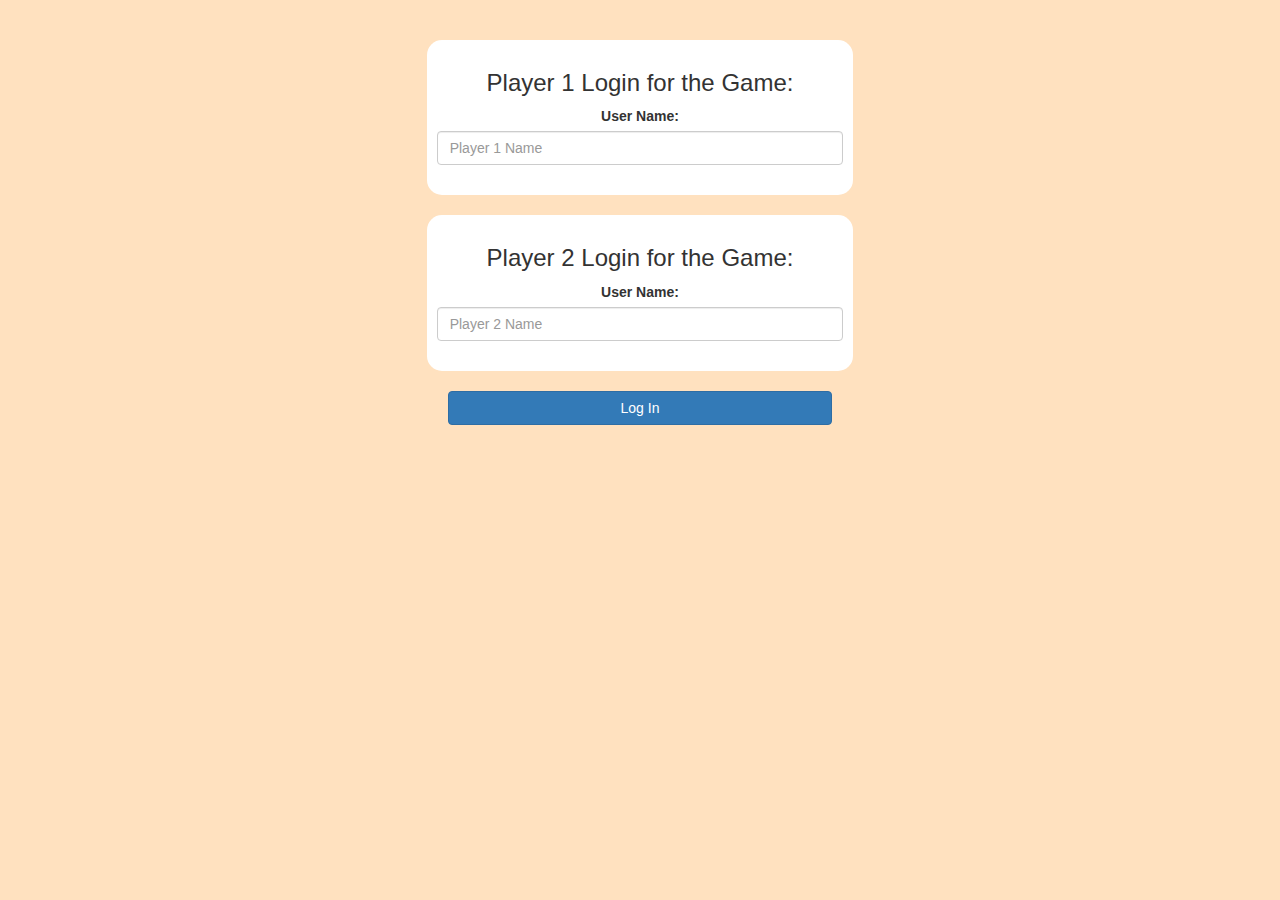
==== index.html @ 7325db71 "Add files via upload" ====
<!DOCTYPE html>
<html>
<head>
	<title>Math Multiplier</title>

<meta name="viewport" content="width=device-width, initial-scale=1">
<link rel="stylesheet" href="https://maxcdn.bootstrapcdn.com/bootstrap/3.4.0/css/bootstrap.min.css">
<script src="https://ajax.googleapis.com/ajax/libs/jquery/3.4.1/jquery.min.js"></script>
<script src="https://maxcdn.bootstrapcdn.com/bootstrap/3.4.0/js/bootstrap.min.js"></script>

<link rel="stylesheet" type="text/css" href="style.css">

<script src="main.js"></script>
</head>

<body>
    <center>
        <br><br>
<div class="col-lg-4 col-sm-8 col-xs-11 login_div1">
        <h3>Player 1 Login for the Game:</h3>
        <label>User Name:</label>
        <input type="text" id="player1_name_input" class="form-control" placeholder="Player 1 Name">
        <br>
</div>

<br>
<div class="col-lg-4 col-sm-8 col-xs-11 login_div1">
        <h3>Player 2 Login for the Game:</h3>
        <label>User Name:</label>
        <input type="text" id="player2_name_input" class="form-control" placeholder="Player 2 Name">
        <br>
</div>
    <br>
<button class="btn btn-primary" onclick="addUser()">Log In</button>
</center>
</body>
</html>
</body>
---- style.css ----
body {
	background-color: rgba(255, 224, 189, 0.968);
	text-align: center;
}

.login_div1 , .login_div2
	{
		background: rgb(255, 255, 255);
		padding: 10px;
		float: none;
		border-radius: 15px;
	}


#player1_name , #player2_name
{
	display: inline-block;
	margin-left: 20px;
}
#word
{
	width: 60%;
}
#word_display
{
	letter-spacing: 5px;
}
#output
{
background: white;
border-radius: 10px;
border-top: 10px solid #AA4465;
padding: 10px;
float: none;
text-align: left;
}

button {
	width: 30%;
}
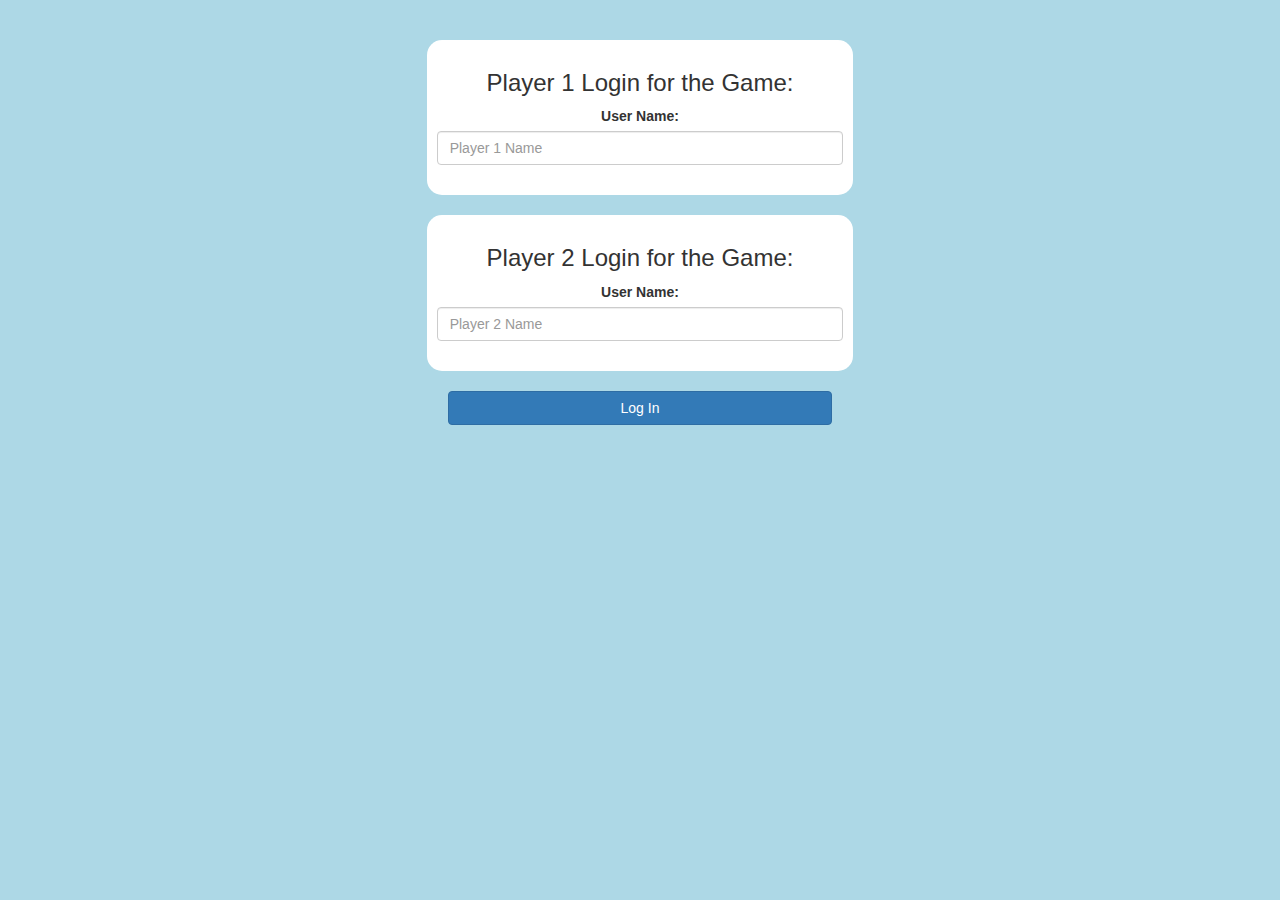
==== commit 9765e865: "Add files via upload" ====
--- a/index.html
+++ b/index.html
@@ -1,38 +1,36 @@
 <!DOCTYPE html>
 <html>
 <head>
-	<title>Math Multiplier</title>
+	<title>1 - 100</title>
 
 <meta name="viewport" content="width=device-width, initial-scale=1">
 <link rel="stylesheet" href="https://maxcdn.bootstrapcdn.com/bootstrap/3.4.0/css/bootstrap.min.css">
 <script src="https://ajax.googleapis.com/ajax/libs/jquery/3.4.1/jquery.min.js"></script>
 <script src="https://maxcdn.bootstrapcdn.com/bootstrap/3.4.0/js/bootstrap.min.js"></script>
 
-<link rel="stylesheet" type="text/css" href="style.css">
+<link rel="stylesheet" type="text/css" href="game.css">
 
 <script src="main.js"></script>
 </head>
+<body>
+		<center>
+			<br><br>
+	<div class="col-lg-4 col-sm-8 col-xs-11 login_div1">
+			<h3>Player 1 Login for the Game:</h3>
+			<label>User Name:</label>
+			<input type="text" id="player1_name_input" class="form-control" placeholder="Player 1 Name">
+			<br>
+	</div>
 
-<body>
-    <center>
-        <br><br>
-<div class="col-lg-4 col-sm-8 col-xs-11 login_div1">
-        <h3>Player 1 Login for the Game:</h3>
-        <label>User Name:</label>
-        <input type="text" id="player1_name_input" class="form-control" placeholder="Player 1 Name">
-        <br>
-</div>
-
-<br>
-<div class="col-lg-4 col-sm-8 col-xs-11 login_div1">
-        <h3>Player 2 Login for the Game:</h3>
-        <label>User Name:</label>
-        <input type="text" id="player2_name_input" class="form-control" placeholder="Player 2 Name">
-        <br>
-</div>
-    <br>
-<button class="btn btn-primary" onclick="addUser()">Log In</button>
+	<br>
+	<div class="col-lg-4 col-sm-8 col-xs-11 login_div1">
+			<h3>Player 2 Login for the Game:</h3>
+			<label>User Name:</label>
+			<input type="text" id="player2_name_input" class="form-control" placeholder="Player 2 Name">
+			<br>
+	</div>
+		<br>
+	<button class="btn btn-primary" onclick="addUser()">Log In</button>
 </center>
 </body>
-</html>
-</body>+</html>--- a/game.css
+++ b/game.css
@@ -0,0 +1,22 @@
+body {
+	background-color: lightblue;
+}
+
+.login_div1 , .login_div2
+	{
+		background: rgb(255, 255, 255);
+		padding: 10px;
+		float: none;
+		border-radius: 15px;
+	}
+
+
+#player1_name , #player2_name
+{
+	display: inline-block;
+	margin-left: 20px;
+}
+
+button {
+	width: 30%;
+}
